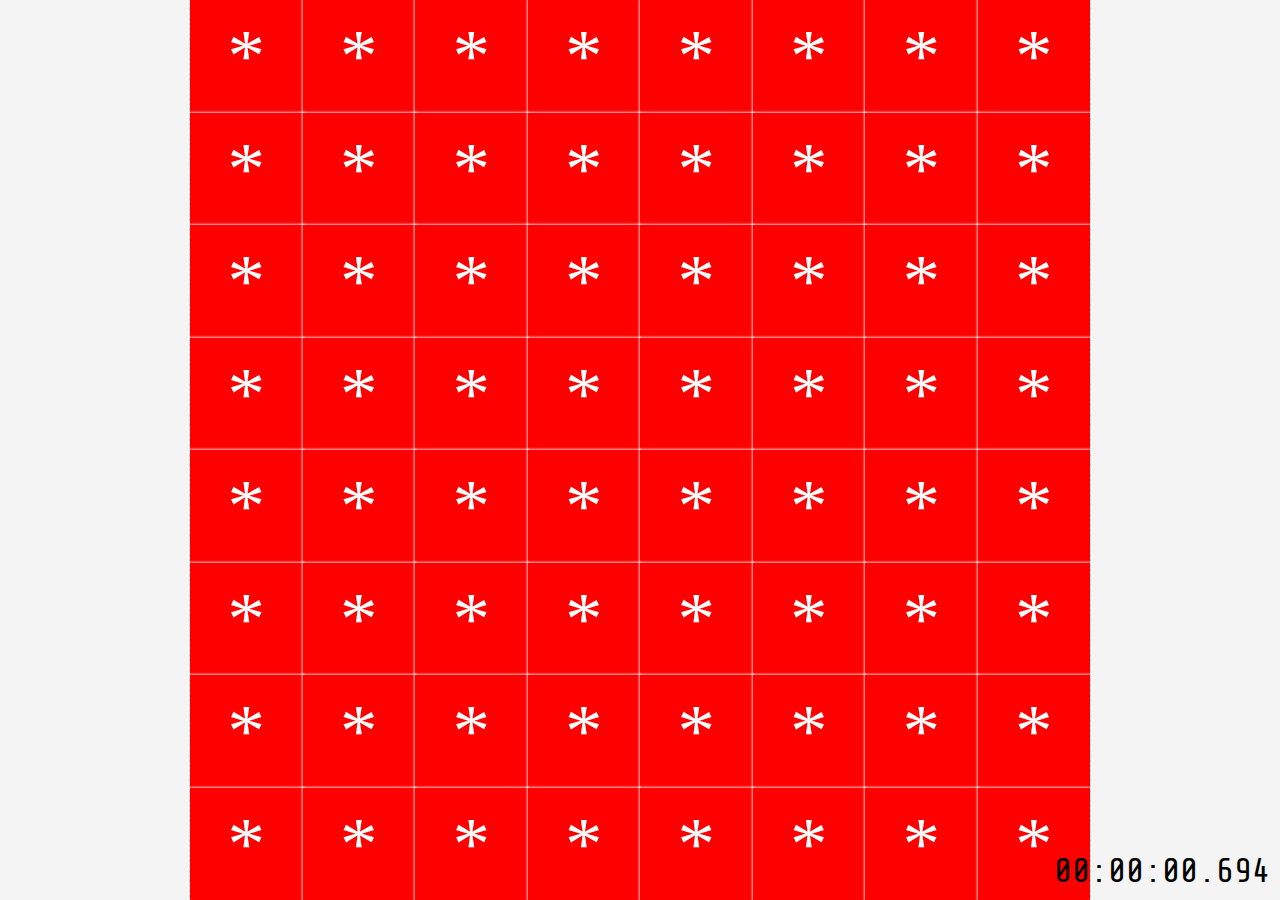
==== memory-game/index.html @ 23249538 "Final ( moved to folder )" ====
<!DOCTYPE html>
<html lang="en">
<head>
    <meta charset="UTF-8">
    <title>Memory Game</title>
  <link href='https://fonts.googleapis.com/css?family=Share Tech Mono' rel='stylesheet'>
    <link type="text/css" rel="stylesheet" href="style.css" />
    <script type="application/javascript" src="app.js">
    </script>
</head>
<body>
    <div id="game"></div>
    <div id="timer"> 00:00:00.00</div>
</body>
</html>
---- memory-game/style.css ----
* {
    margin: 0;
    padding: 0;
}

body {
    background: #f4f4f4;
}

#game {
    background: lightseagreen;
    margin: 0 auto;
    border-left: 1px dashed #ccc;
    border-right: 1px dashed #ccc;
}

.box {
  box-shadow: 0 0 2px 1px rgba(255,255,255,0.75);
  text-align: center;
  background-color: red;
  color: white;
  display: inline-block;
  cursor: pointer;
  user-select: none;
  -webkit-touch-callout: none;
  -webkit-user-select: none;
  -moz-user-select: none;
  -ms-user-select: none;
  transition: background-color 250ms linear;
}

.box:hover{
  background-color: #911004;
}

.resolved  {
  cursor: not-allowed;
}

#timer {
  position: absolute;
  bottom: 10px;
  right: 10px;
  font-size: 25pt;
  font-family: 'Share Tech Mono';
}
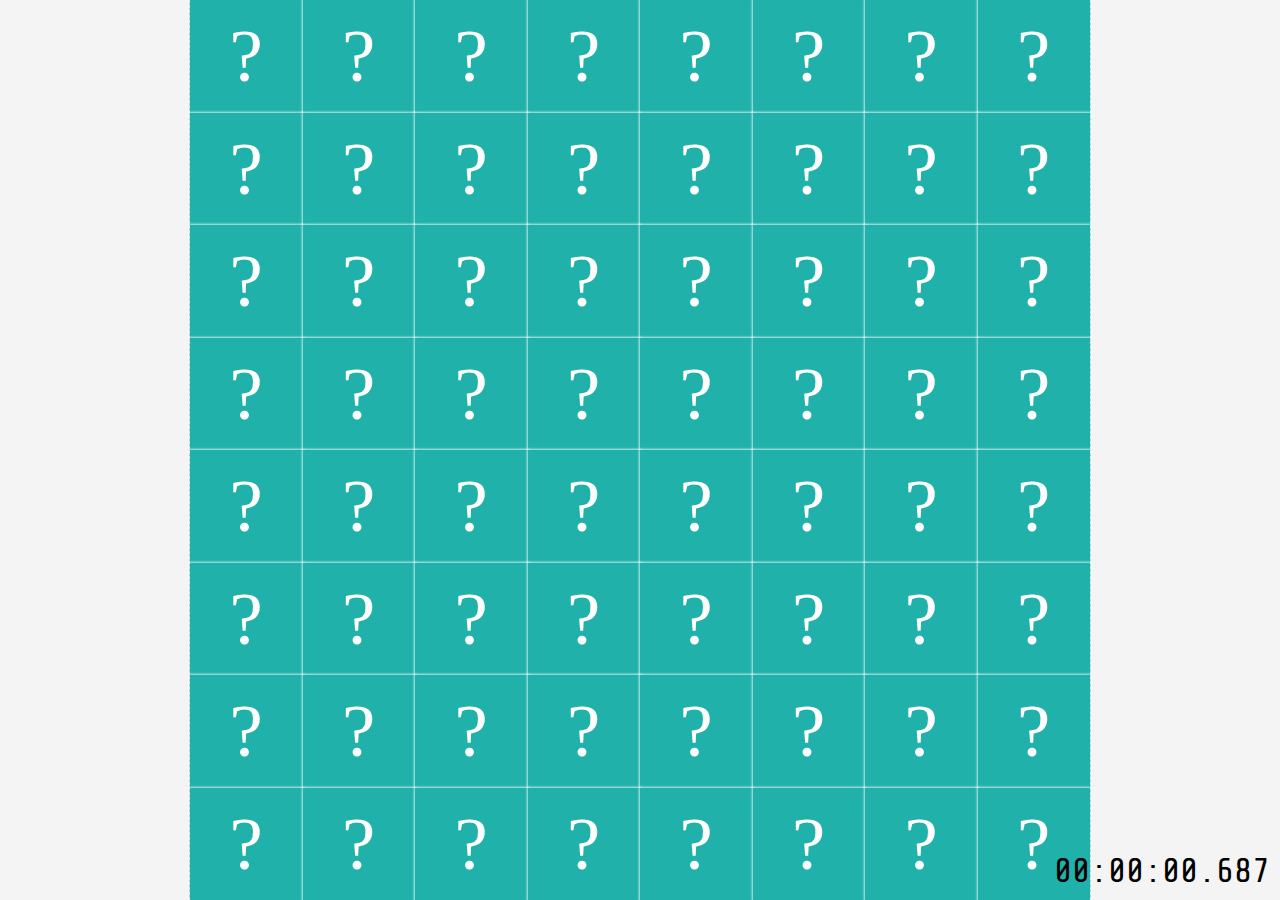
==== commit 6e2a958a: "Optimize for mobile phones" ====
--- a/memory-game/index.html
+++ b/memory-game/index.html
@@ -1,15 +1,15 @@
 <!DOCTYPE html>
 <html lang="en">
 <head>
-    <meta charset="UTF-8">
-    <title>Memory Game</title>
+  <meta charset="UTF-8">
+  <title>Memory Game</title>
   <link href='https://fonts.googleapis.com/css?family=Share Tech Mono' rel='stylesheet'>
-    <link type="text/css" rel="stylesheet" href="style.css" />
-    <script type="application/javascript" src="app.js">
-    </script>
+  <link type="text/css" rel="stylesheet" href="style.css"/>
+  <script type="application/javascript" src="app.js"></script>
+  <meta name="viewport" content="initial-scale=1, maximum-scale=1, user-scalable=no">
 </head>
 <body>
-    <div id="game"></div>
-    <div id="timer"> 00:00:00.00</div>
+  <div id="game"></div>
+  <div id="timer"> 00:00:00.00</div>
 </body>
 </html>
--- a/memory-game/style.css
+++ b/memory-game/style.css
@@ -17,7 +17,7 @@
 .box {
   box-shadow: 0 0 2px 1px rgba(255,255,255,0.75);
   text-align: center;
-  background-color: red;
+  background-color: lightseagreen;
   color: white;
   display: inline-block;
   cursor: pointer;
@@ -30,7 +30,7 @@
 }
 
 .box:hover{
-  background-color: #911004;
+  background-color: #127974 ;
 }
 
 .resolved  {
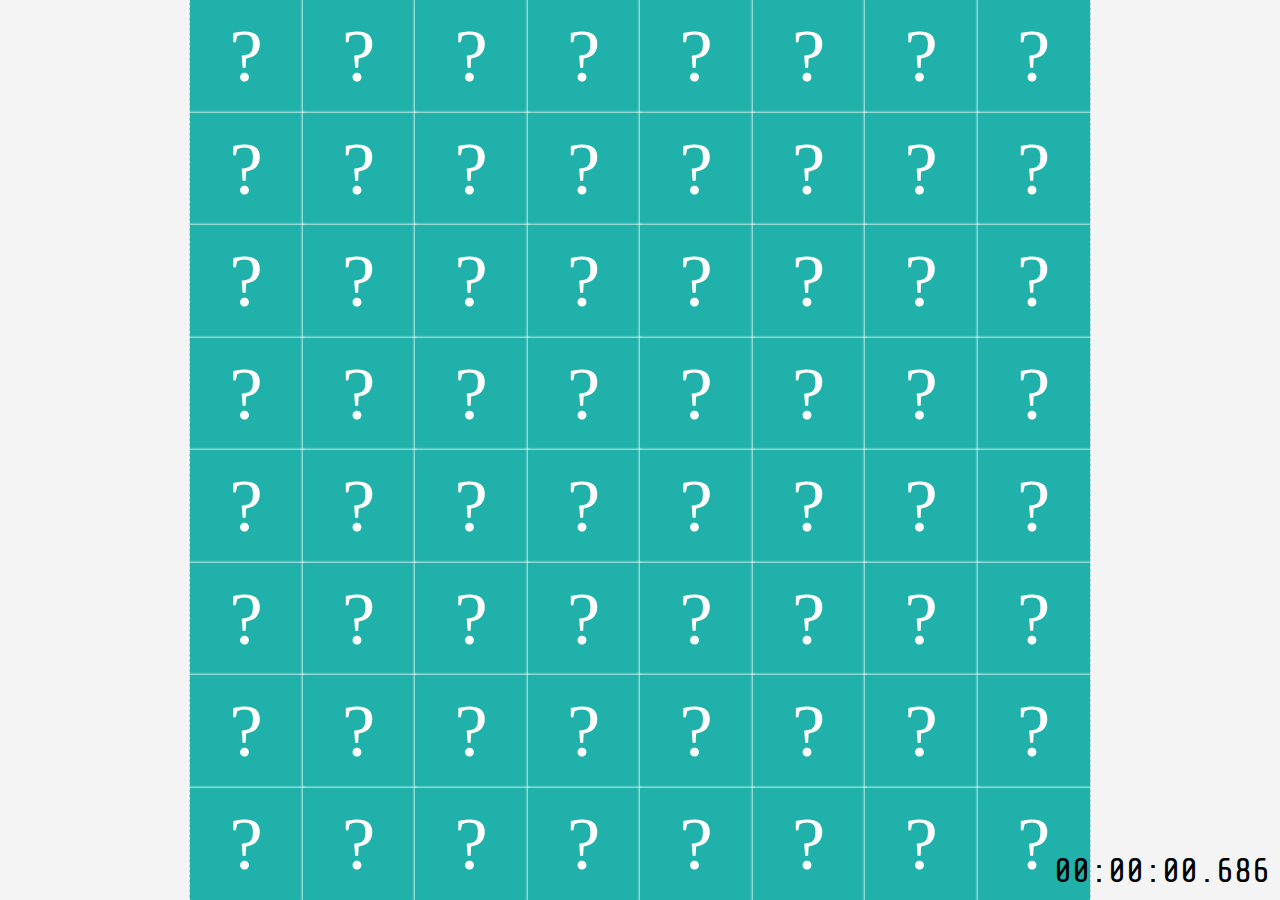
==== commit 11efeecc: "Click" ====
--- a/memory-game/index.html
+++ b/memory-game/index.html
@@ -9,7 +9,7 @@
   <meta name="viewport" content="initial-scale=1, maximum-scale=1, user-scalable=no">
 </head>
 <body>
-  <div id="game"></div>
-  <div id="timer"> 00:00:00.00</div>
+<div id="game"></div>
+<div id="timer"> 00:00:00.00</div>
 </body>
 </html>
